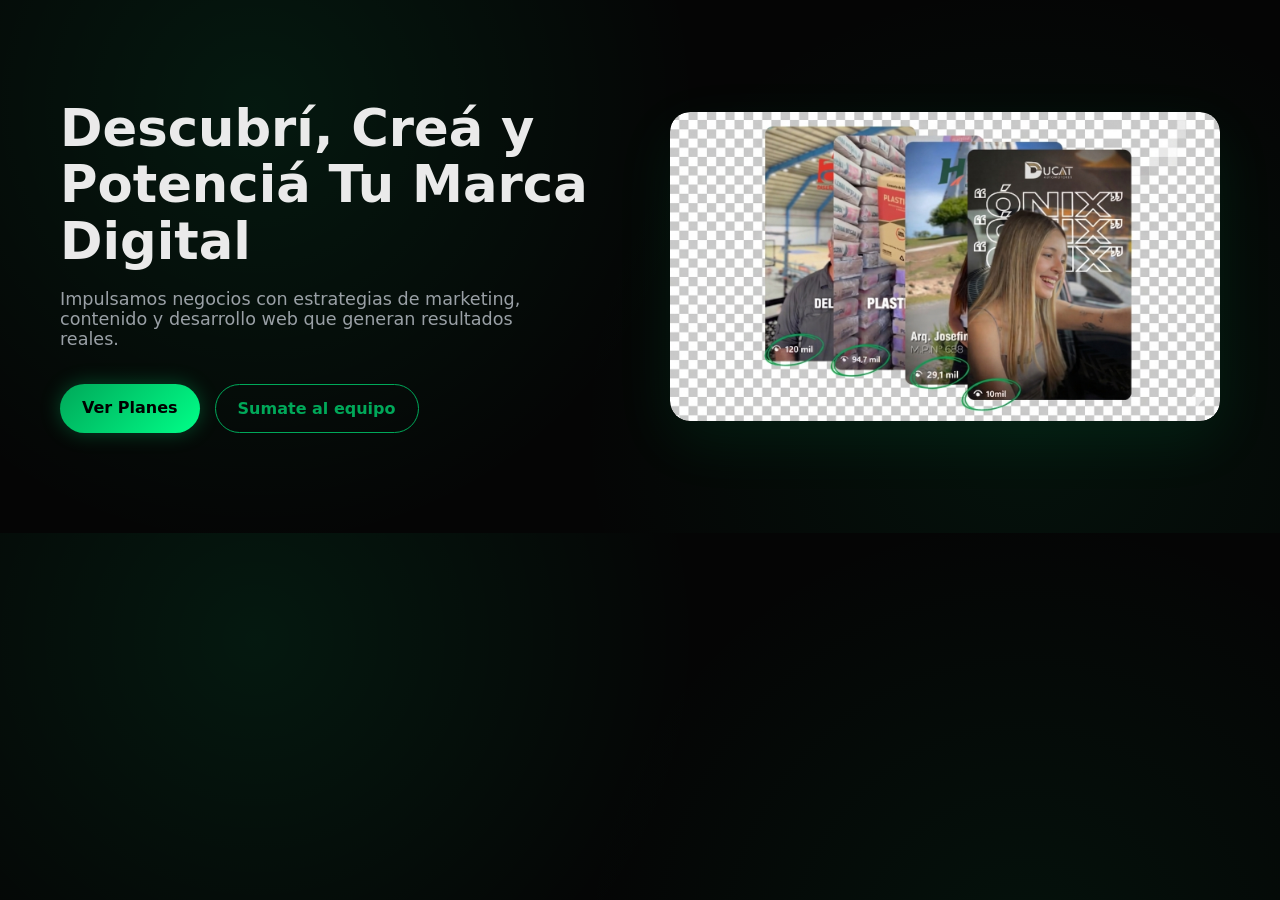
==== borrador.html @ 6d79865f "fondo con destellos" ====
<!DOCTYPE html>
<html lang="es">
<head>
  <meta charset="UTF-8" />
  <meta name="viewport" content="width=device-width, initial-scale=1.0"/>
  <title>Hero Section</title>

  <style>
    :root {
      --primary: #00A859;
      --primary-dark: #007A44;
      --accent: #00FF88;
      --bg: #050505;
      --bg-soft: #070707;
      --text: #eaeaea;
      --muted: #9aa0a6;
      --radius: 20px;
      --max-width: 1200px;
    }

    * {
      margin: 0;
      padding: 0;
      box-sizing: border-box;
    }

    body {
      font-family: system-ui, -apple-system, sans-serif;
      background: radial-gradient(circle at 20% 20%, rgba(0,255,136,0.08), transparent 40%),
                  radial-gradient(circle at 80% 80%, rgba(0,168,89,0.08), transparent 40%),
                  var(--bg);
      color: var(--text);
    }

    .container {
      max-width: var(--max-width);
      margin: 0 auto;
      padding: 0 20px;
    }

    .hero {
      padding: 100px 0;
      overflow: hidden;
    }

    .hero__grid {
      display: grid;
      grid-template-columns: 1fr 1fr;
      align-items: center;
      gap: 60px;
    }

    .hero__content {
      animation: fadeUp 0.8s ease forwards;
      opacity: 0;
      transform: translateY(30px);
    }

    .hero__title {
      font-size: clamp(2.2rem, 4vw, 3.2rem);
      line-height: 1.1;
      margin-bottom: 20px;
      font-weight: 700;
    }

    .hero__subtitle {
      font-size: 1.1rem;
      color: var(--muted);
      margin-bottom: 35px;
      max-width: 500px;
    }

    .hero__buttons {
      display: flex;
      gap: 15px;
      flex-wrap: wrap;
    }

    .btn {
      padding: 14px 22px;
      border-radius: 999px;
      font-weight: 600;
      border: none;
      cursor: pointer;
      transition: all 0.3s ease;
      text-decoration: none;
      display: inline-block;
    }

    .btn--primary {
      background: linear-gradient(135deg, var(--primary), var(--accent));
      color: #000;
      box-shadow: 0 0 20px rgba(0,255,136,0.25);
    }

    .btn--primary:hover {
      transform: translateY(-2px);
      box-shadow: 0 0 30px rgba(0,255,136,0.4);
    }

    .btn--secondary {
      background: transparent;
      border: 1px solid var(--primary);
      color: var(--primary);
    }

    .btn--secondary:hover {
      background: rgba(0,168,89,0.1);
      box-shadow: 0 0 15px rgba(0,255,136,0.2);
    }

    .hero__image {
      position: relative;
      animation: fadeUp 1s ease forwards;
      opacity: 0;
      transform: translateY(30px);
    }

    .hero__card {
      border-radius: var(--radius);
      overflow: hidden;
      background: linear-gradient(180deg, rgba(255,255,255,0.03), rgba(255,255,255,0.01));
      box-shadow: 0 20px 60px rgba(0,255,136,0.08);
      backdrop-filter: blur(10px);
    }

    .hero__card img {
      width: 100%;
      display: block;
      border-radius: var(--radius);
    }

    @keyframes fadeUp {
      to {
        opacity: 1;
        transform: translateY(0);
      }
    }

    /* TABLET */
    @media (max-width: 991px) {
      .hero__grid {
        gap: 40px;
      }
    }

    /* MOBILE */
    @media (max-width: 768px) {
      .hero {
        padding: 60px 0;
      }

      .hero__grid {
        grid-template-columns: 1fr;
        text-align: center;
      }

      .hero__subtitle {
        margin-left: auto;
        margin-right: auto;
      }

      .hero__buttons {
        justify-content: center;
      }

      .btn {
        width: 100%;
        max-width: 280px;
      }
    }
  </style>
</head>
<body>

<main>
  <section class="hero">
    <div class="container">
      <div class="hero__grid">

        <!-- LEFT -->
        <div class="hero__content">
          <h1 class="hero__title">
            Descubrí, Creá y Potenciá Tu Marca Digital
          </h1>

          <p class="hero__subtitle">
            Impulsamos negocios con estrategias de marketing, contenido y desarrollo web que generan resultados reales.
          </p>

          <div class="hero__buttons">
            <a href="#" class="btn btn--primary">Ver Planes</a>
            <a href="#" class="btn btn--secondary">Sumate al equipo</a>
          </div>
        </div>

        <!-- RIGHT -->
        <div class="hero__image">
          <div class="hero__card">
            <img src="assets/hero.png"/>
          </div>
        </div>

      </div>
    </div>
  </section>
</main>

</body>
</html>
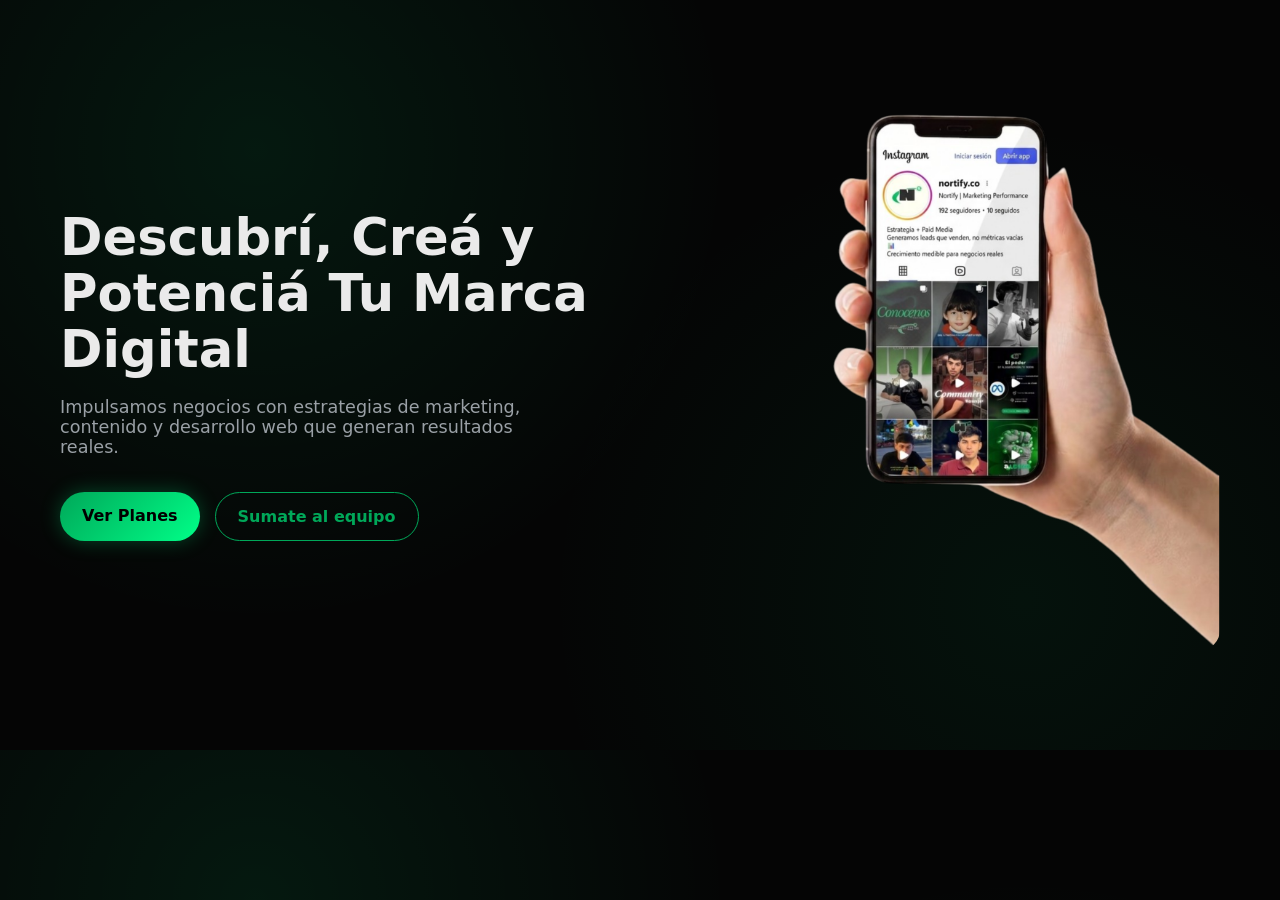
==== commit 58f53290: "mejorando el hero" ====
--- a/borrador.html
+++ b/borrador.html
@@ -109,20 +109,9 @@
       box-shadow: 0 0 15px rgba(0,255,136,0.2);
     }
 
-    .hero__image {
-      position: relative;
-      animation: fadeUp 1s ease forwards;
-      opacity: 0;
-      transform: translateY(30px);
-    }
-
-    .hero__card {
-      border-radius: var(--radius);
-      overflow: hidden;
-      background: linear-gradient(180deg, rgba(255,255,255,0.03), rgba(255,255,255,0.01));
-      box-shadow: 0 20px 60px rgba(0,255,136,0.08);
-      backdrop-filter: blur(10px);
-    }
+
+
+
 
     .hero__card img {
       width: 100%;
@@ -197,7 +186,7 @@
         <!-- RIGHT -->
         <div class="hero__image">
           <div class="hero__card">
-            <img src="assets/hero.png"/>
+            <img src="assets/hero-section.png"/>
           </div>
         </div>
 
@@ -207,4 +196,6 @@
 </main>
 
 </body>
-</html>+</html>
+
+
